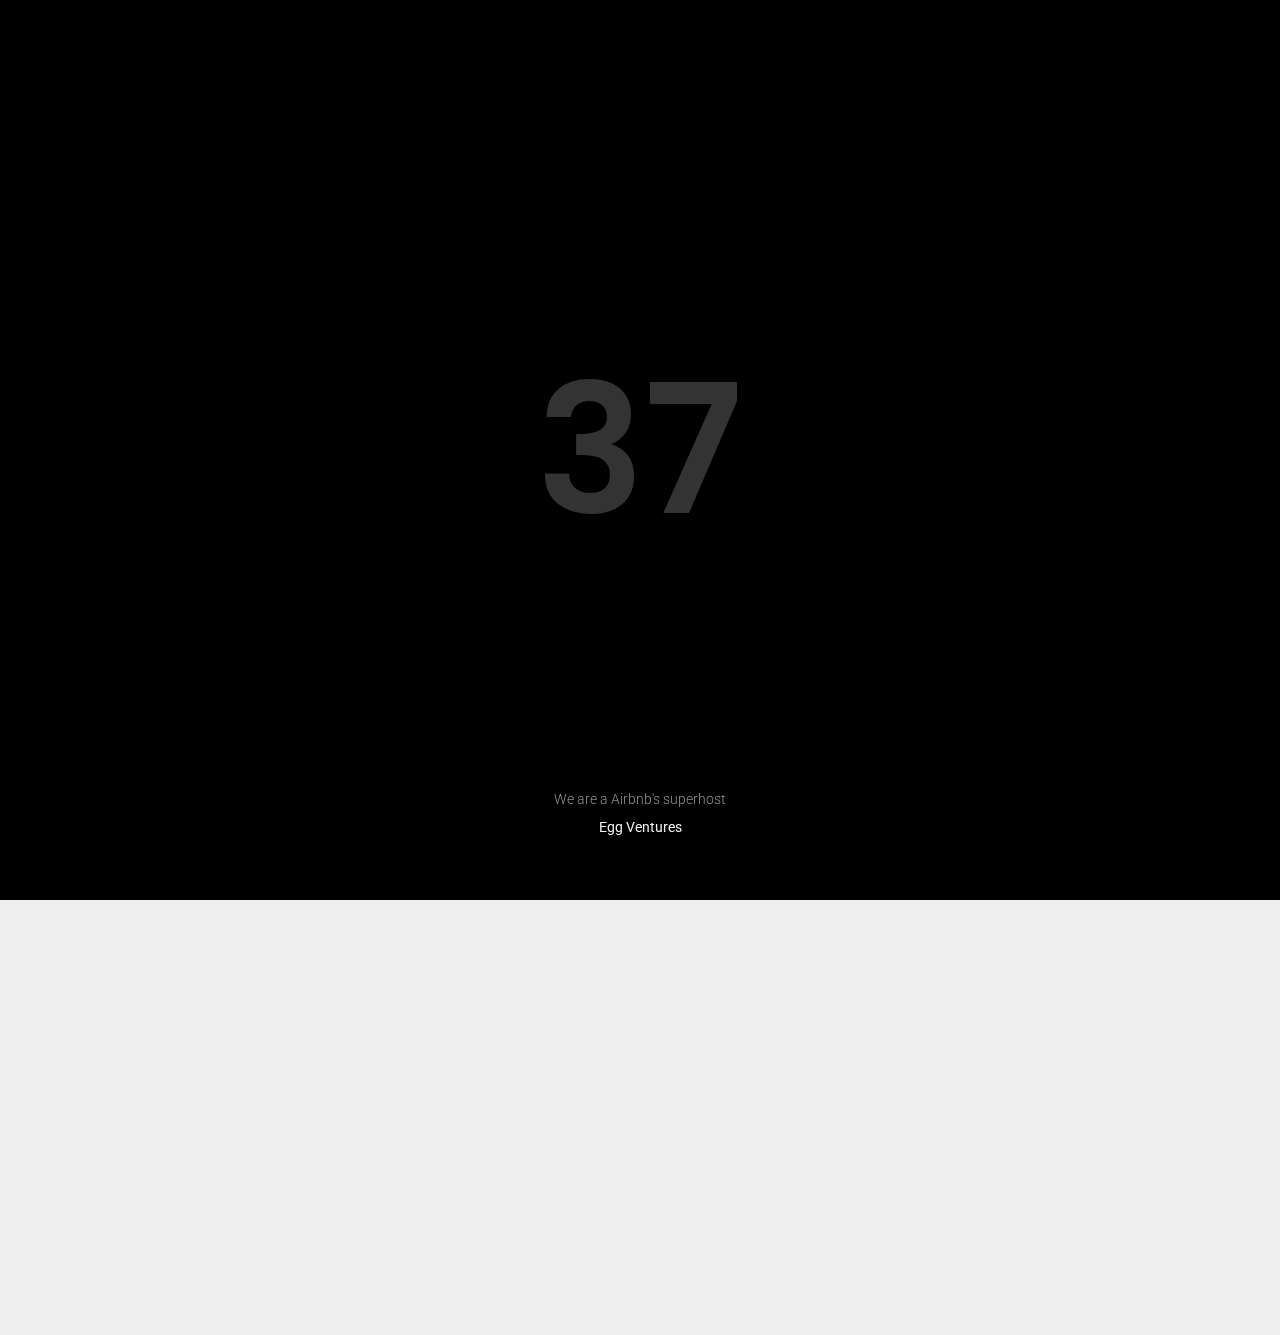
==== district4.html @ f636b3cd "rev1.0" ====
<!DOCTYPE html>
<html lang="en">
<head>
	<!-- Global site tag (gtag.js) - Google Analytics -->
	<script>
		(function(i,s,o,g,r,a,m){i['GoogleAnalyticsObject']=r;i[r]=i[r]||function(){
		(i[r].q=i[r].q||[]).push(arguments)},i[r].l=1*new Date();a=s.createElement(o),
		m=s.getElementsByTagName(o)[0];a.async=1;a.src=g;m.parentNode.insertBefore(a,m)
		})(window,document,'script','https://www.google-analytics.com/analytics.js','ga');
		
		ga('create', 'code here', 'auto');
		ga('send', 'pageview');
	</script>
    
    <title>The Egg Ventures</title>
    <meta name="viewport" content="width=device-width, initial-scale=1.0" />
    <meta name="description" content="Apartments for rent in Ho Chi Minh City" />
    <meta name="author" content="The Egg Ventures">
    <meta charset="UTF-8" />    
    <link rel="icon" type="image/ico" href="logo_size.png" />
    <link href="style.css" rel="stylesheet" />
    <link href="css/font-awesome.min.css" rel="stylesheet" />
    <link href='https://fonts.googleapis.com/css?family=Roboto:400,300' rel='stylesheet' type='text/css'>
    <link href="https://fonts.googleapis.com/css?family=Poppins:500,600" rel="stylesheet">       
   
</head>
    






<body class="hidden">

	<main>
        
    <div class="preloader-wrap">
    	<div class="outer">
        	<div class="inner">
      			<div class="percentage" id="precent"></div>
                <div class="preloader-text">We are a Airbnb's superhost <span>Egg Ventures</span></div>      
      		</div>
      	</div>
    </div>    
    
	<div class="cd-index cd-main-content">
	
	<!-- Page Content -->
	<div id="page-content" class="" data-bgcolor="#eee">
        
        <!-- Background Lines
        <div class="bg-lines hidden">    
            <svg>
    			<line x1="20%" y1="100%" x2="80%" y2="0"/>
				<line x1="80%" y1="100%" x2="20%" y2="0"/>
    		</svg>  
        </div>
        -->
        
        
    
        <!-- Header -->
        <header>
            <div id="header-container">
        
            <!-- Logo 
            <div id="logo">
                <a class="ajax-link" href="index.html">
                    <img class="black-logo" src="images/logo.png" alt="ClaPat Logo">
                    <img class="white-logo" src="images/logo-white.png" alt="ClaPat Logo">
                </a>
            </div>
            -->             
            
            <!-- Menu Burger -->
            <div id="burger-wrapper">
            	<div id="burger-circle"></div>
                <div id="menu-burger">
                    <span></span>
                    <span></span>
                </div>
            </div>
            <!--/Menu Burger -->
        
            </div>
        </header>
        <!--/Header -->
        
        
       <!-- Menu Overlay -->
       <div id="menu-overlay">
            
        <div id="close-menu"></div>  
        
        <div class="outer">
            <div class="inner">
                
                <nav>                    
                    <ul class="main-menu">
                        <li class="mp active"><a class="ajax-link menu-link"  href="index.html"><span></span>Home</a></li>
                        <li class="mp has-sub"><a href="#"><span></span>Apartment</a>
                            <ul>
                                <li><a class="ajax-link"  href="district4.html">District 4</a></li>
                                <li><a class="ajax-link"  href="district7.html">District 7</a></li>
                            </ul>
                        </li>
                        <li class="mp"><a class="ajax-link menu-link"  href="about.html"><span></span>About</a></li>
                        <li class="mp"><a class="ajax-link menu-link"  href="contact.html"><span></span>Contact</a></li>
                    </ul>                
                </nav>
                
                
            </div>
        </div>
    
    </div>
    <!-- Menu Overlay -->
        
        
        
        
        
        <!-- Portfolio Filters -->
        <div class="page-action-overlay">
            <div class="outer">
                <div class="inner">                	
                    <div class="close-page-action"></div>
                    <p class="page-action-text">Categories:</p>
                    <ul id="filters" class="page-action-content">
                        <li><a id="all" href="#" data-filter="*" class="active">All</a><span>02</span></li>
                        <li><a href="#" data-filter=".twoguests">2 Guests</a><span>02</span></li>                        
                    <!--<li><a href="#" data-filter=".branding">Branding</a><span>03</span></li>                        
                        <li><a href="#" data-filter=".design">Design</a><span>03</span></li> -->    
                    </ul>                   
                </div>
            </div>
        </div>
        <!--/Portfolio Filters -->
        
        
        <!-- Main -->
        <div id="main">
        
        	
            <!-- Hero Section -->
            <div id="hero">
                <div id="hero-styles" class="opacity-onscroll">
                    <div id="hero-caption">
                        <div class="inner">
                            <h1 class="hero-title">Saigon Royal</h1>
                            <p class="hero-subtitle">34-35 Ben Van Don, District 4, HCM City</p>                        
                        </div>
                    </div>
                </div>
            </div>            
            <div id="hero-height" class="hidden"></div>
            <!--/Hero Section -->
            
            
            <!-- Main Content -->
            <div id="main-content">
                           
                
                <!-- Portfolio Wrap -->
                <div id="portfolio-wrap" class="visible-text">                
                    <!-- Portfolio Columns -->
                    <div id="portfolio" data-col="3">
                        
                        <div class="item twoguests">                        	                    	
                            <div class="item-content">
                            	<div class="item-shadow"></div>
                                <a href="room01.html" class="ajax-link" >                                    
                                    <div class="item-image" data-src="images/d4r1.jpg" alt="saigon royal"></div>
                                    <div class="item-gradient"></div> 
                                </a>
                                <div class="item-caption">                                
                                    <h2 class="item-title">$22 / Night</h2>
                                    <h3 class="item-sub-mask">
                                        <span class="item-cat">2 Guests</span>
                                        <span class="item-case">View Details</span>
                                    </h3>
                                </div>
                            </div>
                        </div>
                        
                        <div class="item twoguests">                        	                    	
                            <div class="item-content">
                            	<div class="item-tilt">
                                    <div class="item-shadow is-5o"></div>
                                    <a href="room02.html" class="ajax-link" >                                    
                                        <div class="item-image" data-src="images/d4r2.jpg" alt="saigon royal"></div>
                                        <div class="item-gradient"></div>  
                                    </a>
                                    <div class="item-caption">                                
                                        <h2 class="item-title">$33 / Night</h2>
                                        <h3 class="item-sub-mask">
                                            <span class="item-cat">2 Guest</span>
                                            <span class="item-case">View Details</span>
                                        </h3>
                                    </div>
                                </div>
                            </div>
                        </div>
                        <!--
                        <div class="item photo">                   	
                            <div class="item-content">
                            	<div class="item-shadow"></div>
                                <a href="room02.html" class="ajax-link" >                                    
                                    <div class="item-image" data-src="images/project03.jpg" alt="egg ventures"></div>
                                    <div class="item-gradient"></div>
                                </a>
                                <div class="item-caption">                                
                                    <h2 class="item-title">Sombre Forest</h2>
                                    <h3 class="item-sub-mask">
                                        <span class="item-cat">Photography</span>
                                        <span class="item-case">View Details</span>
                                    </h3>
                                </div>
                            </div>
                        </div>
                        
                        <div class="item design">                        	                    	
                            <div class="item-content">
                            	<div class="item-shadow"></div>
                                <a href="project04.html" class="ajax-link" >                                    
                                    <div class="item-image" data-src="images/project04.jpg" alt="egg ventures"></div>
                                    <div class="item-gradient"></div> 
                                </a>
                                <div class="item-caption">                                
                                    <h2 class="item-title">Ex Machina</h2>
                                    <h3 class="item-sub-mask">
                                        <span class="item-cat">Design</span>
                                        <span class="item-case">View Details</span>
                                    </h3>
                                </div>
                            </div>
                        </div>
                        
                        <div class="item branding">                        	                    	
                            <div class="item-content">
                            	<div class="item-tilt">
                                    <div class="item-shadow"></div>
                                    <a href="project05.html" class="ajax-link" >                                    
                                        <div class="item-image" data-src="images/project05.jpg" alt="egg ventures"></div>
                                        <div class="item-gradient"></div>  
                                    </a>
                                    <div class="item-caption">                                
                                        <h2 class="item-title">Opulence</h2>
                                        <h3 class="item-sub-mask">
                                            <span class="item-cat">Branding</span>
                                            <span class="item-case">View Details</span>
                                        </h3>
                                    </div>
                                </div>
                            </div>
                        </div>
                        
                        <div class="item design">                   	
                            <div class="item-content">
                            	<div class="item-shadow"></div>
                                <a href="project06.html" class="ajax-link" >                                    
                                    <div class="item-image" data-src="images/project06.jpg" alt="egg ventures"></div>
                                    <div class="item-gradient"></div>
                                </a>
                                <div class="item-caption">                                
                                    <h2 class="item-title">Sport Black</h2>
                                    <h3 class="item-sub-mask">
                                        <span class="item-cat">Design</span>
                                        <span class="item-case">View Details</span>
                                    </h3>
                                </div>
                            </div>
                        </div>
                        
                        <div class="item photo">                        	                    	
                            <div class="item-content">
                            	<div class="item-shadow"></div>
                                <a href="project07.html" class="ajax-link" >                                    
                                    <div class="item-image" data-src="images/project07.jpg" alt="egg ventures"></div>
                                    <div class="item-gradient"></div> 
                                </a>
                                <div class="item-caption">                                
                                    <h2 class="item-title">Guest House</h2>
                                    <h3 class="item-sub-mask">
                                        <span class="item-cat">Photography</span>
                                        <span class="item-case">View Details</span>
                                    </h3>
                                </div>
                            </div>
                        </div>
                        
                        <div class="item design">                        	                    	
                            <div class="item-content">
                            	<div class="item-tilt">
                                    <div class="item-shadow"></div>
                                    <a href="project08.html" class="ajax-link" >                                    
                                        <div class="item-image" data-src="images/project08.jpg" alt="egg ventures"></div>
                                        <div class="item-gradient"></div>  
                                    </a>
                                    <div class="item-caption">                                
                                        <h2 class="item-title">Cairs Root</h2>
                                        <h3 class="item-sub-mask">
                                            <span class="item-cat">Design</span>
                                            <span class="item-case">View Details</span>
                                        </h3>
                                    </div>
                                </div>
                            </div>
                        </div>
                        
                        <div class="item design">                   	
                            <div class="item-content">
                            	<div class="item-shadow is-7o"></div>
                                <a href="project09.html" class="ajax-link" >                                    
                                    <div class="item-image" data-src="images/project09.jpg" alt="egg ventures"></div>
                                    <div class="item-gradient"></div>
                                </a>
                                <div class="item-caption">                                
                                    <h2 class="item-title">Iceland</h2>
                                    <h3 class="item-sub-mask">
                                        <span class="item-cat">Photography</span>
                                        <span class="item-case">View Details</span>
                                    </h3>
                                </div>
                            </div>
                        </div>
                    -->
                    
                    </div>
                    <!--/Portfolio -->                
                </div>
                <!--/Portfolio Wrap -->
            
                        
            </div>
            <!--/Main Content --> 
        </div>
        <!--/Main -->       
        
        
        <!-- Footer -->
        <footer class="hidden">        	
        	<div id="footer-container">
                
                <div id="page-action-holder-left" data-tooltip="Filters" data-placement="top">
                    <div id="open-filters">                                                    
                        <svg version="1.1" xmlns="http://www.w3.org/2000/svg" x="20px" y="20px" width="40px" height="40px" viewBox="0 0 80 80" xml:space="preserve">
                            <circle class="circle-action is-inner" cx="40" cy="40" r="36" />
                            <circle class="circle-action is-outer" cx="40" cy="40" r="36" />
                        </svg>
                        <i class="fa fa-ellipsis-v" aria-hidden="true"></i>
                        <div class="circle-line"></div>
                    </div>                        	
                </div>
                
                <div id="page-action-holder-right" data-tooltip="Go Top" data-placement="top">
                    <div id="scrolltotop">                                                    
                        <svg version="1.1" xmlns="http://www.w3.org/2000/svg" x="10px" y="10px" width="40px" height="40px" viewBox="0 0 80 80" xml:space="preserve">
                            <circle class="circle-action is-inner" cx="40" cy="40" r="36" />
                            <circle class="circle-action is-outer" cx="40" cy="40" r="36" />
                        </svg>
                        <i class="fa fa-chevron-up" aria-hidden="true"></i>
                        <div class="circle-line"></div>
                    </div>
                </div>
            
                <ul class="socials-text">
                    <li><a href="https://www.facebook.com/EV.CoworkingSpace/" target="_blank"><i class="fa fa-facebook"></i></a></li>
                </ul>             
                
                <p class="copyright">2019 © <a target="_blank" href="index.html">Egg Ventures</a>.</p>
            
            </div>
        </footer>
        <!--/Footer -->
 
 
	</div>    
	<!--/Page Content -->
    
    </div>
</main>
    
    
    <div class="cd-cover-layer"></div>
    
		
    <script src="js/jquery.min.js"></script>
    <script src="http://maps.google.com/maps/api/js?sensor=false" type="text/javascript"></script>
    <script src="js/plugins.js"></script>
    <script src="js/scripts.js"></script>



</body>

</html>
---- style.css ----
/*------------------------------------------------------------------
Project:	Wizzard - Creative Ajax Portfolio Showcase Template
Version:	1.0
Last change:	12/02/2018
Assigned to:	ClaPat 
Primary use:	Showcase Portfolio 
-------------------------------------------------------------------*/

@import url("css/showcase.css");
@import url("css/portfolio.css");
@import url("css/shortcodes.css");
@import url("css/assets.css");


/*------------------------------------------------------------------

01. General Styles
02. Page Overlay
03. Header Elements
04. Overlay Menu
05. Hero Section
06. Main Content 
07. Footer Elements
08. Responsive Media Querries

-------------------------------------------------------------------*/

	
/*--------------------------------------------------
	01. General Settings
---------------------------------------------------*/		
	
	html,body{
		font-family: 'Roboto', sans-serif;
		font-weight: 300;
		font-size:16px;
		height:100%;
		width:100%;
		color:#999;
		background-color:#000;
	}
	
	html {
		box-sizing: border-box;
		margin-right: 0px!important;
		overflow: visible!important;
	}
	
	body {
		overflow-x:hidden;
		overflow-y: scroll !important;
		box-sizing: border-box;
		webkit-transition: opacity 0.2s ease-in-out 0s;
		transition: opacity 0.2s ease-in-out 0s;	
	}
	
	body.hidden {
		opacity:0;
	}
	
	
	html, body, div, span, applet, object, iframe, h1, h2, h3, h4, h5, h6, p, blockquote, pre, a, abbr, acronym, address, big, cite, code, del, dfn, em, font, ins, kbd, q, s, samp, small, strike, strong, sub, sup, tt, var, dl, dt, dd, ol, ul, li, fieldset, form, label, legend, table, caption, tbody, tfoot, thead, tr, th, td {
		border: 0;
		margin: 0;
		outline: 0;
		padding: 0;
		vertical-align: baseline;
	}
	
	article,
	aside,
	details,
	figcaption,
	footer,
	header,
	hgroup,
	nav,
	section {
		display: block;
	}
	
	audio,
	canvas,
	 {
		display: inline-block;
		max-width: 100%;
	}	
	
	address {
		font-style: italic;
		margin-bottom: 24px;
	}
	
	abbr[title] {
		border-bottom: 1px dotted #2b2b2b;
		cursor: help;
	}
	
	b,
	strong {
		font-weight: 400;
		color:#000;
	}
	
	cite,
	dfn,
	em,
	i {
		font-style: italic;
	}
	
	mark,
	ins {
		background: none repeat scroll 0 0 #000;
		text-decoration: none;
		color:#fff;
		font-family: "Montserrat",sans-serif;
		font-size: 10px;
		font-weight: 400;
		letter-spacing: 4px;
		text-transform: uppercase;
		padding:2px 5px;
		margin-bottom:10px;
		display:inline-block;
	}
	
	code,
	kbd,
	tt,
	var,
	samp,
	pre {
		font-family: monospace, serif;
		font-size: 15px;
		-webkit-hyphens: none;
		-moz-hyphens:    none;
		-ms-hyphens:     none;
		hyphens:         none;
		line-height: 1.6;
	}
	
	pre {
		border: 1px solid rgba(0, 0, 0, 0.1);
		-webkit-box-sizing: border-box;
		-moz-box-sizing:    border-box;
		box-sizing:         border-box;
		margin-bottom: 24px;
		max-width: 100%;
		overflow: auto;
		padding: 12px;
		white-space: pre;
		white-space: pre-wrap;
		word-wrap: break-word;
	}
	
	blockquote,
	q {
		-webkit-hyphens: none;
		-moz-hyphens:    none;
		-ms-hyphens:     none;
		hyphens:         none;
		quotes: none;
	}
	
	blockquote:before,
	blockquote:after,
	q:before,
	q:after {
		content: "";
		content: none;
	}
	
	blockquote {
		color: #000;
		font-size: 18px;
		font-style: italic;
		font-weight: 300;
		line-height: 30px;
		margin-bottom: 24px;
		font-family:Georgia, "Times New Roman", Times, serif;
		border-left:2px #ddd solid;
		padding:20px 20px 20px 40px;
		letter-spacing: 0.01em;
	}
	
	blockquote span {
		display:block;
		margin-top:20px;
		font-weight:400;
		font-size:12px;
		font-style:normal;
		font-family: Verdana,Geneva,sans-serif;
		color:#999;
	}
	
	blockquote cite,
	blockquote small {
		color: #2b2b2b;
		font-size: 16px;
		font-weight: 400;
		line-height: 1.5;
	}
	
	blockquote em,
	blockquote i,
	blockquote cite {
		font-style: normal;
	}
	
	blockquote strong,
	blockquote b {
		font-weight: 400;
	}
	
	small {
		font-size: smaller;
	}
	
	big {
		font-size: 125%;
	}
	
	sup,
	sub {
		font-size: 75%;
		height: 0;
		line-height: 0;
		position: relative;
		vertical-align: baseline;
	}
	
	sup {
		bottom: 1ex;
	}
	
	sub {
		top: .5ex;
	}
	
	dl {
		margin-bottom: 24px;
	}
	
	dt {
		font-weight: bold;
	}
	
	dd {
		margin-bottom: 24px;
	}
	
	ul,
	ol {
		list-style: none;
		margin: 0 0 24px 20px;
	}
	
	ul {
		list-style: disc;
	}
	
	ol {
		list-style: decimal;
	}
	
	li > ul,
	li > ol {
		margin: 0 0 0 20px;
	}
	
	li {
		line-height: 20px;
		color:#333;
		margin-bottom:10px;
	}
	
	figure {
		margin:0;
		position:relative;
		display: inline-block;
	}
	
	figure img {
		max-width:100%;
	}
	
	fieldset {
		border: 1px solid rgba(0, 0, 0, 0.1);
		margin: 0 0 24px;
		padding: 0;
	}
	
	legend {
		white-space: normal;
	}
	
	button,	input {
		line-height: normal;
	}
	
	input,
	textarea {
		background-image: -webkit-linear-gradient(hsla(0,0%,100%,0), hsla(0,0%,100%,0)); /* Removing the inner shadow, rounded corners on iOS inputs */
	}
	
	button, html input[type="button"], input[type="reset"], input[type="submit"] {
		cursor: pointer;
	}
	
	button[disabled],
	input[disabled] {
		cursor: default;
	}
	
	input[type="checkbox"],
	input[type="radio"] {
		padding: 0;
	}
	
	input[type="search"] {

		-webkit-appearance: textfield;
	}
	
	input[type="search"]::-webkit-search-decoration {
		-webkit-appearance: none;
	}
	
	button::-moz-focus-inner, input::-moz-focus-inner {
		border: 0;
		padding: 0;
	}
	
	textarea {
		overflow: auto;
		vertical-align: top;
	}
	
	table, th, td {
		border: 1px solid rgba(0, 0, 0, 0.1);
	}
	
	table {
		border-collapse: separate;
		border-spacing: 0;
		border-width: 1px 0 0 1px;
		margin-bottom: 24px;	
		width: 100%;
	}
	
	caption, th, td {
		font-weight: normal;
		text-align: left;
	}
	
	th {
		border-width: 0 1px 1px 0;
		font-weight: bold;
	}
	
	td {
		border-width: 0 1px 1px 0;
	}
	
	del {
		color: #767676;
	}
	
	hr {
		border: 0;
		height: 25px;
		width:100%;
		float:none;
		margin:0;
		display:inline-block;
	}
	
	hr.small {
		height:20px;
	}
	
	hr:after {
		clear: both;
		content: " ";
		display: block;
		height: 0;
		visibility: hidden;
	}
	
	::selection {
		background: #000;
		color: #fff;
		text-shadow: none;
	}
	
	::-moz-selection {
		background: #000;
		color: #fff;
		text-shadow: none;
	}
	
	img {
		border: 0 none;
		max-width: 100%;
		vertical-align: middle;
	}
		
	h1, h2, h3, h4, h5, h6 {
		font-weight: 600;
		font-family: 'Poppins', sans-serif;
		color:#000;
		margin-bottom:10px;
	}
	
	h1.big-title{
		font-size: 80px;
		font-style: normal;
		font-weight: 600;
		line-height: 110px;
		margin-left:-7px;
	}	
	
	h1{
		font-size:48px;
		line-height: 60px;
	}
	
	h2{
		font-size: 36px;
		line-height: 48px;
	}
	
	h3{
		font-size:30px;
		line-height: 40px;
		margin-left:-1px;
	}
	
	h4{
		font-size:24px;
		line-height: 36px;
		margin-left:-1px;	
	}
	
	h5{
		font-size:18px;
		line-height: 24px;
		margin-left:-1px;
	}
	
	h6{
		font-size:14px;
		line-height: 18px;
	}
	
	.light-content h1, .light-content h2, .light-content h3, .light-content h4, .light-content h5, .light-content h6 {
		color: #fff!important;
	}
	
	.light-content p {
		color:rgba(255,255,255,0.5);
	}
	
	.title-has-line {
		position:relative;
		margin-bottom:25px;
	}
	
	.title-has-line::after {
		background: none repeat scroll 0 0 #000;
		bottom: 20px;
		content: "";
		height: 1px;
		left: -40px;
		position: absolute;
		width: 25px;
	}
	
	p.title-has-line {
		position:relative;
		margin-bottom:5px;
		font-size:12px;
	}
	
	p.title-has-line::after {
		background: none repeat scroll 0 0 #000;
		bottom: 14px;
		content: "";
		height: 1px;
		left: -30px;
		position: absolute;
		width: 16px;
	}
	
	.light-content .title-has-line::after {
		background: none repeat scroll 0 0 rgba(255,255,255,0.3);
	}
	
	p {
		font-size:16px;
		margin-bottom:10px;
		line-height:28px;
		color:#999;
	}
	
	p.no-margins {
		margin-bottom:0;
	}
	
	.bigger {
		font-size: 24px;
		font-weight: 400;
		line-height:36px;
		color:#222;
	}
	
	.smaller {
		font-size: 12px;
	}
	
	.container {
		max-width:1580px;
		width:100%;
		margin:0 auto;
		padding: 0 220px;
		box-sizing:border-box;
	}
	
	.small .container {
		max-width:900px;
		width:100%;
		margin:0 auto;
		padding: 0 50px;
		box-sizing:border-box;
	}
	
	.full .container {
		width: 100%;
		max-width: 100%;
		padding: 0 130px;
	}
	
	.container::after {
		clear: both;
		content: " ";
		display: table;
	}
	
	a:hover, a:active {
	  outline: 0;
	  color: #000;
	}
	
	a {
        text-decoration: none;
        -webkit-transition: background-color .3s ease, border .3s ease, color .3s ease, opacity .3s ease-in-out, outline .3s ease;
           -moz-transition: background-color .3s ease, border .3s ease, color .3s ease, opacity .3s ease-in-out, outline .3s ease;
            -ms-transition: background-color .3s ease, border .3s ease, color .3s ease, opacity .3s ease-in-out, outline .3s ease;
             -o-transition: background-color .3s ease, border .3s ease, color .3s ease, opacity .3s ease-in-out, outline .3s ease;
                transition: background-color .3s ease, border .3s ease, color .3s ease, opacity .3s ease-in-out, outline .3s ease;
    }
	
	a {
		color: #000;
		outline: 0;
	}
	
	a:hover {
		text-decoration:none;
	}
	
	.one_half {
    	width: 50%;
	}	

	.one_third {
		width: 33.6%;
	}	

	.one_fourth {
		width: 22%;
	}	

	.one_fifth {
		width: 16.8%;
	}	

	.one_sixth {
		width: 13.33%;
	}	

	.two_fifth {
		width: 37.6%;
	}	

	.two_fourth {
		width: 48%;
	}		

	.two_third {
		width: 65.33%;
	}	

	.three_fifth {
		width: 58.4%;
	}	

	.three_fourth {
		width: 74%;
	}	

	.four_fifth {
		width: 79.2%;
	}	

	.five_sixth {
		width: 82.67%;
	}	

	.one_third, .two_third, .three_fourth, .one_fourth, .two_fourth, .one_fifth, .two_fifth, .three_fifth, .four_fifth, .one_sixth, .five_sixth {
		float: left;
		margin-bottom: 20px;
		margin-right: 4%;
		position: relative;
	}
	
	.one_half {
		float: left;
		box-sizing:border-box;
		margin-bottom: 20px;
		margin-right: 0;
		position: relative;
		padding-right:80px;
	}
	
	.one_half.last {
		padding-left:80px;
		padding-right:0px;
	}

	.last {
		margin-right:0px;
	}
	
	.text-align-center {
		text-align:center;
	}
	
	.text-align-left {
		text-align:left;
	}
	
	.outer {
		display:table;
		width:100%;
		height:100%;
	}
	
	.inner {
		display:table-cell;
		vertical-align:middle;
		-webkit-box-sizing:border-box;
		-moz-box-sizing:border-box;
		box-sizing:border-box;
	}
	
	.vc_row {
		position:relative;
		z-index:1;
	}
	
	.vc_row.white-row {
		background-color:#fff;
	}
	
	.row_padding_top {
		padding-top:120px;
	}
	
	.row_padding_bottom {
		padding-bottom:100px;
	}


/*--------------------------------------------------
	02. Page Overlay
---------------------------------------------------*/	
	
	main {
		-webkit-transition: background 0.4s ease-in-out 0s;
		transition: background 0.4s ease-in-out 0s;
	}
	
	.bg-lines {
		width:100%;
		height:100%;
		position:fixed;
		opacity:0.06;
		top:0;
		z-index:0;
		pointer-events:none;
	}
	
	.bg-lines svg {
		width:100%;
		height:100%;
	}
	.bg-lines svg line {
		stroke-width:1;
		stroke:rgb(0,0,0);
	}
	
	.light-content  .bg-lines svg line {
		stroke:rgb(255,255,255, 0.5);
	}
	
	#rotate-device {
		width:100%;
		height:100%;
		position:fixed;
		z-index:1000;
		top:0;
		left:0;
		background-color:#FFF;
		background-image:url(images/rotate.png);
		background-size:100px 100px;
		background-position:center;
		background-repeat:no-repeat;
		display:none;
	}
	
/*--------------------------------------------------
	02. Page Overlay
---------------------------------------------------*/	

	.preloader-wrap {
	  width: 100%;
	  height: 100%;
	  position: fixed;
	  top: 0; 
	  bottom: 0;
	  background: rgba(0,0,0,1);
	  z-index : 200;
	  text-align:center; 
	}
	
	.percentage {
		z-index: 100;
		color: #fff;
		opacity:0.2;
		font-weight: 600;
		font-family: 'Poppins', sans-serif;
		font-size:180px;
		line-height:200px;
	}
	
	.preloader-text {		
		color: #999;
		font-size:14px;
		position:absolute;
		bottom:60px;
		width:100%;
		opacity:0;
		line-height:28px;
		transform: translate3d(0px, 20px, 0px);
		-webkit-transform: translate3d(0px, 20px, 0px);
	}
	
	.preloader-text span {
		font-weight:400;
		color:#fff;
		display:block;
	}
	
	
	
	
	
/*--------------------------------------------------
	03. Header Elements
---------------------------------------------------*/	
	
	header {
		opacity:1;
		width:100%;
		height:120px;
		left:0;
		top:0;
		background-color:transparent;
		position:fixed;
		box-sizing:border-box;
		z-index:100;
		transition: all 0.5s cubic-bezier(0.68, 0, 0.265, 1) 0s;
		-webkit-transition: all 0.5s cubic-bezier(0.68, 0, 0.265, 1) 0s;
	}
	
	header.nav-hide {
		top:-120px;		
	}
	
	header.open.nav-hide {
		top:0px;		
	}
	
	#header-container {
		box-sizing: border-box;
		padding: 0 130px;
		height: 20px;
		margin: 80px auto;
		max-width: 100%;
		position: relative;
		width: 100%;
		z-index: 20;
		-webkit-transition: all 0.2s ease-in-out;
		-moz-transition: all 0.2s ease-in-out;
		-o-transition: all 0.2s ease-in-out;
		-ms-transition: all 0.2s ease-in-out;
		transition: all 0.2s ease-in-out;
	}
	
	#logo {
		position:relative;
		display:inline-block;
		pointer-events: auto;
		z-index:10;
	}
	
	#logo a {
		display:block;
	}
	
	#logo a.disable {
		pointer-events: none;
	}
	
	#logo img {
		display: block;
		height: 40px;
		width: auto;
		-webkit-transition: opacity 0.2s ease-in-out;
		transition: opacity 0.2s ease-in-out;
	}
	
	#logo img.black-logo {
		opacity:1;
	}
	
	.light-content #logo img.black-logo {
		opacity:0;
	}
	
	#logo img.white-logo {
		position:absolute;
		top:0;
		left:0;
		opacity:0;
	}
	
	.light-content #logo img.white-logo {
		opacity:1;
	}
	
	.menu-open.light-content .slide-in #logo img.white-logo {
		opacity:1;
	}
	
	.menu-info {
		transform: translateY(60px);
		-webkit-transform: translateY(60px);
	}
	
	.menu-info {
		font-size: 14px;
		font-family: 'Poppins', sans-serif;
		color:#000;
		position: absolute;
		top: 0;
		height: 40px;
		line-height: 40px;
		text-align: center;
		width: 100%;
		left: 0;
		visibility:visible;
		opacity:0;
	}
	
	.transition .menu-info {
		-webkit-transition: opacity 0.2s ease-in-out 0s;
		transition: opacity 0.2s ease-in-out 0s;
		opacity:0!important;
	}
	
	.light-content .menu-info {
		color:#fff;
	}
	
	#burger-wrapper {
		width: 100px;
		height: 100px;
		float: right;
		top: -30px;
		right: -30px;
		display: flex;
		position: relative;
		justify-content: center;
  		align-items: center;
	}
	
	#burger-circle {
		width:40px;
		height:40px;
		border-radius:32px;
		box-sizing:border-box;
		background-color:#000;
		position:absolute;
		left:50%;
		top:50%;
		margin-top:-20px;
		margin-left:-20px;
		cursor: pointer;
		z-index:1;
		-webkit-transition: background-color  0.2s ease-in-out;
		transition: background-color  0.2s ease-in-out;
	}
	
	.light-content #burger-circle {
		background-color:#fff;		
	}

	#menu-burger {
		width: 14px;
		height: 22px;
		position: relative;
		margin: 0 auto;		
		z-index:2;
		pointer-events: none;
	}
	
	.menu-overlay #menu-burger {
		display:block;
	}

	#menu-burger span {
	  display: block;
	  position: absolute;
	  height: 1px;
	  width: 100%;
	  background: #fff;
	  opacity: 1;
	  right: 0;
	  -webkit-transform: rotate(0deg);
	  -moz-transform: rotate(0deg);
	  -o-transform: rotate(0deg);
	  transform: rotate(0deg);
	  -webkit-transition: 0.2s ease-in-out;
	  -moz-transition: 0.2s ease-in-out;
	  -o-transition: 0.2s ease-in-out;
	  transition: 0.2s ease-in-out;
	}
	
	.light-content #menu-burger span {
		background:#000;
	}
	
	#menu-burger.white span {
		background:#fff;
	}

	#menu-burger span:nth-child(1) {
	  top: 8px;
	}
	
	#menu-burger span:nth-child(2){
	  top: 14px;
	}
	
	#menu-burger.open span:nth-child(1) {
	  -webkit-transform: rotate(45deg);
	  -moz-transform: rotate(45deg);
	  -o-transform: rotate(45deg);
	  transform: rotate(45deg);
	  top:10px;
	}
	
	#menu-burger.open span:nth-child(2) {
	  -webkit-transform: rotate(-45deg);
	  -moz-transform: rotate(-45deg);
	  -o-transform: rotate(-45deg);
	  transform: rotate(-45deg);
	  top:10px;
	}
	
/*--------------------------------------------------
	04. Overlay Menu
---------------------------------------------------*/		
	
	#menu-overlay {
		position:fixed;
		z-index:10;
		height:100vh;
		width:100%;
		top:0;
		left:0;
		right:0;
		bottom:0;
		opacity:0;
		visibility:hidden;
		text-align:left;
		transition: all 0.1s ease-in-out 0.6s;
	}
	
	#menu-overlay.active {
		opacity:1;
		visibility:visible;
		-webkit-transition: all 0.3s ease-in-out 0.2s;
		transition: all 0.3s ease-in-out 0.2s;
	}
	
	#close-menu {
		position: fixed !important;
		height:100vh;
		width:100vw;
		top:0;
		left:0;
		right:0;
		bottom:0;
	}
	
	#menu-overlay .outer {
		width: 100%;
		margin: 0 auto;
		padding:80px;
	    box-sizing: border-box;
	}
		
	nav, nav ul, nav ul li, nav ul li a {
		margin: 0;
		padding: 0;
		border: 0;
		list-style: none;
		display: block;
		text-align:center;
		-webkit-box-sizing: border-box;
		-moz-box-sizing: border-box;
		box-sizing: border-box;
	}
	
	nav {
		width:auto;
		float:none;
		display:table;
		margin: 0 auto;
	}

	
	nav ul ul {
		display: none;
		margin-bottom: 20px;
		position: relative;
	}
	
	nav > ul > li > a {
		padding: 2px 0px;
		cursor: pointer;
		color: #000;
		line-height:64px;
		font-size:54px;
		font-weight: 600;
		position:relative;
		font-family: 'Poppins', sans-serif;
		-webkit-transition: all 0.2s ease-in-out;
		transition: all 0.2s ease-in-out;
	}
	
	.light-content nav > ul > li > a {
		color:#fff;
	}
	
	nav > ul > li {
		width: auto;
		padding: 0 5px;
	}
	
	nav > ul > li span {
		position: absolute;
		background-color:transparent;
		top: 26px;
		left: -5px;
		width:calc(100% + 10px);
		height: 6px;
		z-index:-1;
		transform: scaleX(0);
		transform-origin: right;
		transition: transform .2s ease-out;
	}
	
	.light-content nav > ul > li span {
		opacity:0.4;
	}
  
    nav > ul > li:hover span, nav > ul > li.active span, nav > ul > li.open span {
		transform: scaleX(1);
		transform-origin: left;
	}
	
	nav > ul > li > a:hover,
	nav > ul > li.active > a,
	nav > ul > li.open > a {
		color: #000;
	}
	
	.light-content nav > ul > li > a:hover,
	.light-content nav > ul > li.active > a,
	.light-content nav > ul > li.open > a {
		color: #fff;
	}
	
	nav ul ul li a {
		cursor: pointer;
		padding: 10px 20px 2px;
		z-index: 1;
		text-decoration: none;
		font-size: 16px;
		color: rgba(0,0,0,0.4);
		font-weight: 600;
		font-family: 'Poppins', sans-serif;
		line-height:20px!important;
	}
	
	.light-content nav ul ul li a {
		color: rgba(255,255,255,0.4);
	}
	
	nav ul ul li:hover > a,
	nav ul ul li.open > a,
	nav ul ul li.active > a {
		color: #000;
	}
	
	.light-content nav ul ul li:hover > a,
	.light-content nav ul ul li.open > a,
	.light-content nav ul ul li.active > a {
		color: #fff;
	}
	
	nav ul ul ul li a {
		padding-left: 40px;
	}

	
	
	
/*--------------------------------------------------
	05. Hero Section
---------------------------------------------------*/		
	
	#hero {
		overflow:hidden;
		width:100%;
		position:fixed;
		z-index:0;
		opacity:0;
		transform: translateY(100px);
		-webkit-transform: translateY(100px);
	}
	
	#hero.has-image {
		z-index:2;
	}
	
	.transition #hero {
		opacity:1!important;
		transform: translate3d(0px, 0px, 0px)!important;
		-webkit-transform: translate3d(0px, 0px, 0px)!important;
	}
	
	#hero-styles {
		position: fixed;
		width: 100%;
		top: 0;
		left: 0;
		right: 0;
		display: block;
		margin: 0 auto;
		overflow: hidden;
		z-index:2
	}
	
	#hero-caption {
		display: table;
		width: 100%;
		padding: 30px;
		padding-top:250px;
		margin: 0 auto;
		height: 100%;
		position: relative;
		text-align:center;
		box-sizing: border-box;
	}
	
	.has-image #hero-caption {
		padding-top:30px;
	}
	
	#hero-bg-wrapper {
		position:fixed;
		width:100%;
		height:100%;
		opacity:0;
		z-index:1;
		background-color:#000;
		-webkit-transition: filter 0.6s ease-in-out, transform 0.6s ease-in-out, opacity 0.4s ease-in-out;
		transition: filter 0.6s ease-in-out, transform 0.6s ease-in-out, opacity 0.4s ease-in-out;	
	}
	
	#hero-bg-wrapper.fade-out {
		opacity:0!important;
	}
	
	.transition #hero-bg-wrapper {
		opacity:1!important;
		-webkit-transition: all 0.3s ease 0.5s;
		transition: all 0.3s ease 0.5s;	
	}
	
	#hero-bg-wrapper.blur {
		-webkit-filter: blur(8px);
		filter: blur(8px);
		-webkit-transform: scale(1.03)!important;
		transform: scale(1.03)!important;
	}
	
	#hero-bg-image {
		background-size:cover;
		position:fixed;
		background-position:center center;
		width:100%;
		height:100%;
		opacity:0.6;
		-webkit-transform: scale(1.1);
		transform: scale(1.1);	
	}
	
	#hero-bg-image.has-video {
		opacity:1;
	}
	
	#hero-height {
		pointer-events: none;
		position:relative;		
		width:100vw;
		-webkit-transition: all 0.8s ease 0.5s;
		transition: all 0.8s ease 0.5s;	
	}
	
	#hero, #hero-height, #hero-styles {
		height:50vh;
	}
	
	#hero.has-image, .has-image #hero-height, .has-image #hero-styles {
		height:100vh;
	}
	
	
	
	
	
	
	
	
	
	
	
	
	
	
	
	
	
	.hero-title {
		color:#000;
		position:relative;
		z-index:10;
		line-height:48px;
		margin-bottom:0px;
		-webkit-transition: all 0.2s ease-in-out 0s;
		transition: all 0.2s ease-in-out 0s;
	}
	
	.light-content .hero-title {
		color:#fff;
	}
	
	.hero-subtitle {
		color: #999;
		width: 100%;
		z-index: 10;
		margin-bottom:0;
		position:relative;
		-webkit-transition: color 0.2s ease-in-out 0s !important;
		transition: color 0.2s ease-in-out 0s !important;
	}
	
	
	
	
	

	.scroll-down-wrap{
		transition:all 0.2s ease-in-out;
		-webkit-transition:all 0.2s ease-in-out;
		opacity:0;
		transform: translateY(10px);
		-webkit-transform: translateY(10px);
		visibility:visible;
	}
	
	.animate .scroll-down-wrap{
		opacity:1;
		transform: translateY(0px);
		-webkit-transform: translateY(0px);
	}
	
	.scroll-down-wrap.fade-out {
		opacity:0;
		visibility:hidden;
		transform: translateY(-50px);
		-webkit-transform: translateY(-50px);
	}
	
	.scroll-down-wrap,.scroll-down-wrap.no-border{
		position:absolute;
		bottom:70px;
		left:50%;
		width:60px;
		margin-left:-30px;
		z-index:101;
	}
	
	.scroll-down-wrap.no-border .section-down-arrow{
		display:inline-block;
		width:49px;
		height:49px;
		color:#fff!important;
		border:2px solid #fff;
		text-align:center;
		line-height:50px;
		border-radius:100px;
		font-size:25px;
		-webkit-border-radius:100px;
		transition:opacity 0.4s ease;
		-webkit-transition:opacity 0.4s ease;
		overflow:hidden;
		margin-left:0px;
		left:0;
		opacity:0.6;
	}
	
	.scroll-down-wrap.no-border .section-down-arrow,.slider-down-arrow.no-border{
		border:none!important;
		overflow:visible;
		text- align:center;
		opacity:1;
		height:auto;
		bottom:13px;
		-webkit-animation:nudgeMouse 2.4s cubic-bezier(0.250,0.460,0.450,0.940) infinite;
		animation:nudgeMouse 2.4s cubic-bezier(0.250,0.460,0.450,0.940) infinite;
	}
	
	.nectar-scroll-icon-path{
		fill:transparent;
		stroke-width:2px;
		stroke-dashoffset:120;
		stroke-dasharray:120;
		-webkit-animation:mouse-scroll-btn-roll-out .55s cubic-bezier(.5,.1,.07,1);
		animation:mouse-scroll-btn-roll-out .55s cubic-bezier(.5,.1,.07,1);
	}
	
	.nectar-scroll-icon{
		width:30px;
		height:45px;
		text-align:center;
		cursor:pointer;
		position:relative;
		z-index:100;
	}
	
	.scroll-down-wrap.no-border .section-down-arrow:after,.slider-down-arrow.no-border:after{
		content:"";
		position:absolute;
		top:0;
		left:50%;
		display:block;
		width:30px;
		height:45px;
		margin-left:-15px;
		border:2px solid rgba(255,255,255,0.5);
		border-radius:30px;
		-webkit-box-sizing:border-box;
		-moz-box-sizing:border-box;
		box-sizing:border-box;
		z-index:62;
	}
	
	.scroll-down-wrap.no-border:hover .section-down-arrow:before, .slider-down-arrow.no-border:hover:before{
		background-color:rgba(255,255,255,1);
	}
	
	.scroll-down-wrap.no-border:hover .nectar-scroll-icon-path, .slider-down-arrow.no-border:hover .nectar-scroll-icon-path{
		stroke-dashoffset:0;
		-webkit-animation:mouse-scroll-btn-roll-over .55s cubic-bezier(.5,.1,.07,1);
		animation:mouse-scroll-btn-roll-over .55s cubic-bezier(.5,.1,.07,1)
	}
	
	@-webkit-keyframes mouse-scroll-btn-roll-over{
		0%{stroke-dashoffset:120}
		100%{stroke-dashoffset:0}
	}
	
	@keyframes mouse-scroll-btn-roll-over{
		0%{stroke-dashoffset:120}
		100%{stroke-dashoffset:0}
	}
	
	@-webkit-keyframes mouse-scroll-btn-roll-out{
		0%{stroke-dashoffset:0}
		100%{stroke-dashoffset:-120}
	}
	
	@keyframes mouse-scroll-btn-roll-out{
		0%{stroke-dashoffset:0}
		100%{stroke-dashoffset:-120}
	}
	
	.scroll-down-wrap.no-border .section-down-arrow:before,.slider-down-arrow.no-border:before{
		position:absolute;
		content:'';
		display:block;
		left:50%;
		margin-left:-1px;
		top:22px;
		background-color:rgba(255,255,255,0.5);
		width:2px;
		height:6px;
		border-radius:10px;
		transition:background-color .55s cubic-bezier(.5,.1,.07,1);
		-webkit-animation:trackBallSlide 2.4s cubic-bezier(0.000,0.000,0.725,1.000) infinite;
		animation:trackBallSlide 2.4s cubic-bezier(0.000,0.000,0.725,1.000) infinite;
	}
	
	@-webkit-keyframes trackBallSlide{
		0%{
			opacity:1;
			-webkit-transform:scaleY(1) translateY(-10px);
			transform:scaleY(1) translateY(-10px);
		}
		45%{
			opacity:0;
			-webkit-transform:scaleY(0.5) translateY(13px);
			transform:scaleY(0.5) translateY(13px);
		}
		46%{
			opacity:0;
			-webkit-transform:scaleY(1) translateY(-10px);
			transform:scaleY(1) translateY(-10px);
		}
		65%,100%{
			opacity:1;
			-webkit-transform:scaleY(1) translateY(-10px);
			transform:scaleY(1) translateY(-10px);
		}
	}
	
	@keyframes trackBallSlide{
		0%{
			opacity:1;
			-webkit-transform:scaleY(1) translateY(-10px);
			transform:scaleY(1) translateY(-10px);
		}
		45%{
			opacity:0;
			-webkit-transform:scaleY(0.5) translateY(13px);
			transform:scaleY(0.5) translateY(13px);
		}
		46%{
			opacity:0;
			-webkit-transform:scaleY(1) translateY(-10px);
			transform:scaleY(1) translateY(-10px);
		}
		65%,100%{
			opacity:1;
			-webkit-transform:scaleY(1) translateY(-10px);
			transform:scaleY(1) translateY(-10px);
		}
	}
	
	@keyframes nudgeMouse{
		0%{
			-webkit-transform:translateY(0);
			transform:translateY(0);
		}
		45%{
			-webkit-transform:translateY(8px);
			transform:translateY(8px);
		}
		65%,100%{
			-webkit-transform:translateY(0);
			transform:translateY(0);
		}
	}
	@-webkit-keyframes nudgeMouse{
		0%{
			-webkit-transform:translateY(0);
			transform:translateY(0);
		}
		45%{
			-webkit-transform:translateY(8px);
			transform:translateY(8px);
		}
		65%,100%{
			-webkit-transform:translateY(0);
			transform:translateY(0);
		}
	}
	
	
/*--------------------------------------------------
	06. Main Content
---------------------------------------------------*/		
	
	#main {
		position:relative;
	}
	
	#main-content {
		position:relative;
		opacity:0;
		transform: translateY(200px);
		-webkit-transform: translateY(200px);
	}
	
	#main-page-content {
		position:relative;
		opacity:1;
		z-index:0;
		-webkit-transition: opacity 0.2s ease-in-out 0s;
		transition: opacity 0.2s ease-in-out 0s;
	}
	
	.transition #main-page-content {
		opacity:0!important;
	}
	
	#main-page-content.padding-above {
		padding-top:200px;
	}
	
	#main-page-content.padding-below {
		padding-bottom:50vh;
	}
	
	#main-page-content.fade-in {
		position:relative;
		opacity:1!important;
		-webkit-transition: opacity 0.3s ease-in-out 0.2s;
		transition: opacity 0.3s ease-in-out 0.2s;
		z-index:10;
	}
	
	#main-page-content.fade-in.fade-out {
		opacity:0!important;
		visibility:hidden;
		-webkit-transition: all 0.4s ease-in-out 0s;
		transition: all 0.4s ease-in-out 0s;
	}
	
	.page-action-overlay {
		position:fixed;
		z-index:150;
		height:100vh;
		width:100%;
		top:0;
		left:0;
		right:0;
		bottom:0;
		opacity:0;
		visibility:hidden;
		background-color:rgba(0,0,0,0.95);
		-webkit-transition: all 0.2s ease-in-out 0.5s;
		transition: all 0.2s ease-in-out 0.5s;
	}
	
	.page-action-overlay.active {
		opacity:1;
		visibility:visible;
		-webkit-transition: all 0.2s ease-in-out 0.1s;
		transition: all 0.2s ease-in-out 0.1s;
	}
	
	.close-page-action {
		position:fixed;
		height:100vh;
		width:100vw;
		top:0;
		left:0;
		right:0;
		bottom:0;
		cursor: url("images/close.png"), e-resize;
	}
	
	.page-action-text {
		text-align:center;
		opacity:0;
		transform: translate3d(0px, 100px, 0px);
		-webkit-transform: translate3d(0px, 100px, 0px);
	}
	
	.page-action-content {
		opacity:0;
		transform: translate3d(0px, 200px, 0px);
		-webkit-transform: translate3d(0px, 200px, 0px);
	}
	
/*--------------------------------------------------
	07. Footer Elements
---------------------------------------------------*/		
	
	footer {
		position:relative;
		padding:70px 20px 50px 20px;
		width:100%;
		height:200px;
		z-index:5;
		box-sizing:border-box;
		text-align:center;
	}
	
	#footer-container {		
		opacity:0;
	}
	
	footer.after-slider {
		position:fixed;
		bottom:0;
		pointer-events:none;		
	}
	
	footer.after-slider.visible {
		pointer-events:initial;	
	}
	
	.socials-text {
		height: auto;
		line-height: 25px;
		position: relative;
		width: auto;
		margin:0 auto;
		margin-bottom: 0px;
		text-align: center;
		bottom: 0;
		display: table;
	}
	
	.after-slider .socials-text {
		margin:0 auto;
		padding-left: 7px;
	}
	
	.after-slider .socials-text, .after-slider .copyright {
		text-align:center;
		display:none;
	}
	
	.after-slider.visible .socials-text, .after-slider.visible .copyright {
		display:block;
	}
	
	.socials-text li {
		margin-right: 20px;
		margin-left: 0px;
		list-style:none;
		display:inline-block;
		color:#999;
		font-size:15px;
		margin-bottom:0;
		line-height:30px;
		position:relative;
	}
		
	.socials-text li:last-child {
		margin-right: 0px;
	}
	
	.socials-text li a {
		color: #000;		
		font-size:14px;
		font-weight: 500;
		font-family: 'Poppins', sans-serif;
		display: block;
		-webkit-transition: all 0.3s ease-in-out;
		transition: all 0.3s ease-in-out;
	}
	
	.socials-text:hover li  a {
		color: #ccc;
	}
	
	.socials-text li a:hover {
		color: #000;
	}
	
	.light-content .socials-text li a {
		color: #fff;	
	}
	
	.light-content .socials-text:hover li  a {
		color: #ccc;
	}
	
	.light-content .socials-text li a:hover {
		color: #fff;
	}
	
	
	
	
	#page-action-holder-left {
		position: fixed;
		box-sizing:border-box;
		left: 120px;
		bottom: 80px;
		height: 60px;
		width: 60px;
		z-index:10;
		pointer-events:initial;
		opacity:0;
		-webkit-transform: scale(0.7);
		transform: scale(0.7);
		transition: all 0.4s cubic-bezier(0.68, 0, 0.265, 1) 0.2s;
	}
	
	#page-action-holder-left.is-active.is-visible, .after-slider #page-action-holder-left {
		opacity:1;
		-webkit-transform: scale(1);
		transform: scale(1);
		
	}
	
	#page-action-holder-right {
		position: fixed;
		right: 120px;
		bottom: 80px;
		height: 60px;
		width: 60px;
		box-sizing:border-box;
		pointer-events:initial;
		z-index:10;
		opacity:0;
		-webkit-transform: scale(0.7);
		transform: scale(0.7);
		transition: all 0.4s cubic-bezier(0.68, 0, 0.265, 1) 0.2s;
	}
	
	#page-action-holder-right.is-active.is-visible, .after-slider #page-action-holder-right {
		opacity:1;
		-webkit-transform: scale(1);
		transform: scale(1);		
	}
	
	
	
	#open-filters, #sharetheme, #backtoworks, #scrolltotop, #prev-slide, #next-slide {
		position:relative;
		height:60px;
		width:60px;
		margin-top:0px;
		pointer-events:initial;
		cursor:pointer;
		padding: 10px;
		box-sizing: border-box;
	}
	
	.circle-action {
	  	fill: transparent;
	  	stroke: #000;
		-webkit-transition: all 0.2s ease-in-out;
		transition: all 0.2s ease-in-out;
	}
	
	.light-content .circle-action {
		stroke: #fff;
	}
	
	.is-inner{
		stroke-width: 4;
		opacity: 1;
		stroke-dashoffset: 0;
		stroke-dasharray: 360, 1000;
	}
	
	#page-action-holder-left:hover .is-inner, #page-action-holder-right:hover .is-inner {
		opacity:0.2;
		-webkit-transition: all 0.3s ease-in 0s;
		transition: all 0.3s ease-in 0s;
	}
  
	.is-outer{
		stroke-width: 4;
		stroke-dasharray: 227;
		stroke-dashoffset: 227;
		transform-origin: 50%;
		transform: rotate(90deg);	
	    transition: stroke-dashoffset 400ms linear 0.2s;
	}
	
	#page-action-holder-right .is-outer{
		stroke-dashoffset: -227;
		transition: stroke-dashoffset 400ms linear 0.2s;
	}
	
	#page-action-holder-left:hover .is-outer {
		stroke-dashoffset: 0;
		transition: stroke-dashoffset  0.3s ease-out 0.4s;
		-webkit-transition: stroke-dashoffset  0.3s ease-out 0.4s;
	}
	
	#page-action-holder-right:hover .is-outer {
		stroke-dashoffset: 0;
		transition: stroke-dashoffset  0.3s ease-out 0.4s;
		-webkit-transition: stroke-dashoffset  0.3s ease-out 0.4s;
	}
	
	#page-action-holder-left i, #page-action-holder-right i {
		position:absolute;
		top:0;
		left:0;
		width:60px;
		height:60px;
		text-align:center;
		line-height:60px;
		font-size:10px;
		color:#000;
		opacity:0;
		-webkit-transform: scale(0.6);
		transform: scale(0.6);
		-webkit-transition: all .2s ease-in-out;
    	transition: all .2s ease-in-out;
	}
	
	.light-content #page-action-holder-left i, .light-content #page-action-holder-right i {
		color:#fff;
	}
	
	#page-action-holder-left:hover i, #page-action-holder-right:hover i {
		opacity:1;
		-webkit-transform: scale(1);
		transform: scale(1);
		-webkit-transition: all .3s ease-out 0.5s;
    	transition: all .3s ease-out 0.5s;
	}
	
	.circle-line {
		width: 0px;
		height: 2px;
		background-color: #000;
		position: absolute;
		bottom: 11px;
	}
	
	.light-content .circle-line {
		background-color: #fff;
	}
	
	#page-action-holder-left:hover .circle-line {
		-webkit-animation: mouse-line-left 0.3s ease-in 0.1s;
	  	animation: mouse-line-left 0.3s ease-in 0.1s;
	}
	
	@-webkit-keyframes mouse-line-left {
	 0%{left: 120px;width:0px;}	  
	  50% {width:20px;}
	  80% {width:20px; left: 30px;}
	  100%{width:0px;  left: 30px;}
	}
	@keyframes mouse-line-left {
	  0%{left: 120px;width:0px;}	  
	  50% {width:20px;}
	  80% {width:20px; left: 30px;}
	  100%{width:0px;  left: 30px;}
	}
	
	#page-action-holder-right:hover .circle-line {
		-webkit-animation: mouse-line-right 0.3s ease-in 0.1s;
	  	animation: mouse-line-right 0.3s ease-in 0.1s;
	}
	
	@-webkit-keyframes mouse-line-right {
	 0%{right: 120px;width:0px;}	  
	  50% {width:20px;}
	  80% {width:20px; right: 30px;}
	  100%{width:0px;  right: 30px;}
	}
	@keyframes mouse-line-right {
	  0%{right: 120px;width:0px;}	  
	  50% {width:20px;}
	  80% {width:20px; right: 30px;}
	  100%{width:0px;  right: 30px;}
	}
		
	
	
	
	
	
	
	
	
	
	
	.copyright {
		font-size:12px;
		width: 100%;
		margin-top:10px;
	}
	
	.copyright a {
		color:#999;
	}
	
	.copyright a:hover {
		color:#000;
	}
	
	.light-content .copyright a:hover {
		color:#fff;
	}
	
	
/*--------------------------------------------------
	08. Responsive
---------------------------------------------------*/			
			
@media only screen and (max-width: 1466px) {
	
	.one_half {
		padding-right:60px;
	}
	
	.one_half.last {
		padding-left:60px;
		padding-right:0px;
	}
	
	#header-container {
		padding: 0 60px;
		margin: 60px auto;
	}	
	
	nav > ul > li > a {
		line-height: 58px;
		font-size: 48px;
	}
	
	.full .container {
		padding: 0 60px;
	}
	
	.container {
		max-width:1580px;
		width:100%;
		padding: 0 160px;
	}
	
	#page-action-holder-left {
		left: 50px;
		bottom: 60px;
	}
	
	#page-action-holder-right {
		right: 50px;
		bottom: 60px;
	}
	
}


@media only screen and (max-width: 1024px) {	
	
	#header-container {
		padding: 20px 0;
		margin: 20px auto;
	}
	
	.menu-info {
		padding-top: 20px;
	}
	
	#burger-wrapper {
    	right: 20px;
	}
	
	#logo {
		margin-left:50px;
		margin-bottom:20px;
	}
	
	#burger-wrapper, #burger-circle, #menu-burger {
		transform: translate3d(0px, 0px, 0px)!important;
		-webkit-transform: translate3d(0px, 0px, 0px)!important;
	}
	
	#hero-bg-wrapper {
		top:0;
		bottom: 0;
	}
	
	#hero-bg-image {
		-webkit-transform: scale(1) translate3d(0px, 0px, 0px)!important;
		transform: scale(1) translate3d(0px, 0px, 0px)!important;
	}
	
	.full .container, .container {
		padding: 0 140px;
	}
	
	
	.one_half {
 	   padding-right: 40px;
	   margin-bottom: 10px;
	}
	
	.one_half.last {
		padding-left: 40px;
		padding-right: 0px;
	}
	
	footer {
    	height: 170px;
	}
	
	#page-action-holder-left {
		left: 40px;
		bottom: 40px;
	}
	
	#page-action-holder-right {
		right: 40px;
		bottom: 40px;
	}
	
}


@media only screen and (max-width: 767px) {
	
	
	#logo {
		margin-left:40px;
	}
	
	#burger-wrapper {
		right: 10px;
	}
	
	#hero-caption {
    	padding-top: 120px;
	}
	
	.scroll-down-wrap, .scroll-down-wrap.no-border {
    	bottom: 40px;
	}
	
	.container, .small .container {
    	padding: 0 40px;
	}
	
	.full .container {
		padding: 0 40px;
	}
	
	.destroy, .destory {
		display:none;
	}
		
	.one_half {
    	width: 100%;
	}
	
	.one_half {
    	padding-right: 0;
	}
	
	.one_half.last {
    	padding-left: 0;
	}

	.one_third {
		width: 100%;
	}	

	.one_fourth {
		width: 100%;
	}	

	.one_fifth {
		width: 100%;
	}	

	.one_sixth {
		width: 100%;
	}	

	.two_fifth {
		width: 100%;
	}	

	.two_fourth {
		width: 100%;
	}		

	.two_third {
		width: 100%;
	}	

	.three_fifth {
		width: 100%;
	}	

	.three_fourth {
		width: 100%;
	}	

	.four_fifth {
		width: 100%;
	}	

	.five_sixth {
		width: 100%;
	}	

	.one_half, .one_third, .two_third, .three_fourth, .one_fourth, .two_fourth, .one_fifth, .two_fifth, .three_fifth, .four_fifth, .one_sixth, .five_sixth {
		margin-bottom: 20px;
		margin-right: 0%;
	}
	
	.text-align-center p.title-has-line::after, #page-nav p.title-has-line::after {
		display:none;
	}
	
	footer {
    	height: 170px;
	}
	
	#page-action-holder-left {
		left: 30px;
		bottom: 30px;
	}
	
	#page-action-holder-right {
		right: 30px;
		bottom: 30px;
	}
	
}


@media only screen and (max-width: 479px) {	
	
	h1 {
    	font-size: 36px;
	}
	
	header {
    	height: 80px;
	}
	
	#logo {
		margin-left:30px;
	}
	
	#burger-wrapper {
		right: 0px;
	}
	
	nav > ul > li > a {
		line-height: 46px;
		font-size: 36px;
	}
	
	#hero-caption {
    	padding-top: 120px;
	}
	
	.has-image #hero-caption {
		padding: 30px;
	}
	
	.scroll-down-wrap, .scroll-down-wrap.no-border {
    	bottom: 30px;
	}
	
	.container, .small .container {
    	padding: 0 30px;
	}
	
	.full .container {
		padding: 0 30px;
	}
	
	.row_padding_bottom {
		padding-bottom: 50px;
	}
	
	.row_padding_top {
    	padding-top: 60px;
	}
	
	p.title-has-line::after {
		display:none;
	}
	
	footer {
    	height: 170px;
	}
	
	#page-action-holder-left {
		left: 20px;
		bottom: 30px;
	}
	
	#page-action-holder-right {
		right: 20px;
		bottom: 30px;
	}
}

@media only screen and (min-device-width : 375px) and (max-device-width : 667px) and (orientation : landscape) {
    
	#rotate-device {
		display:block;
	}
}
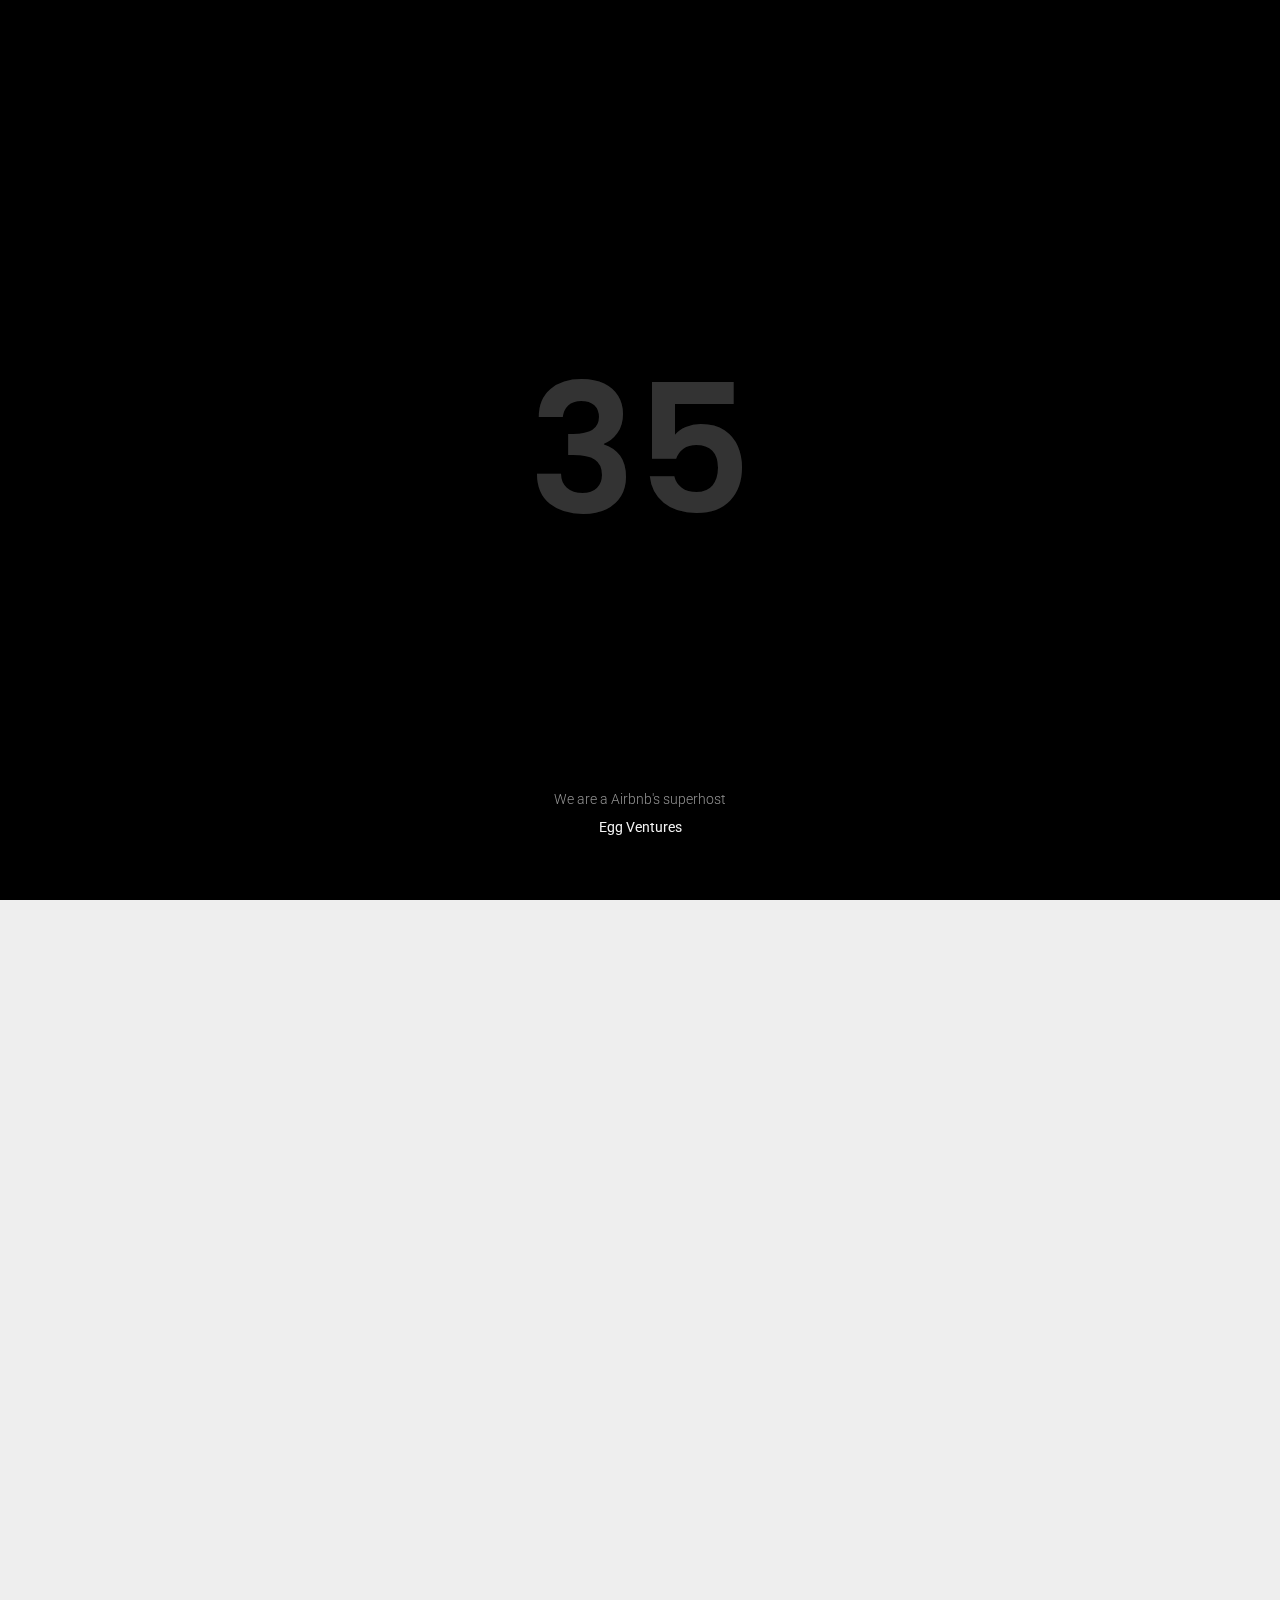
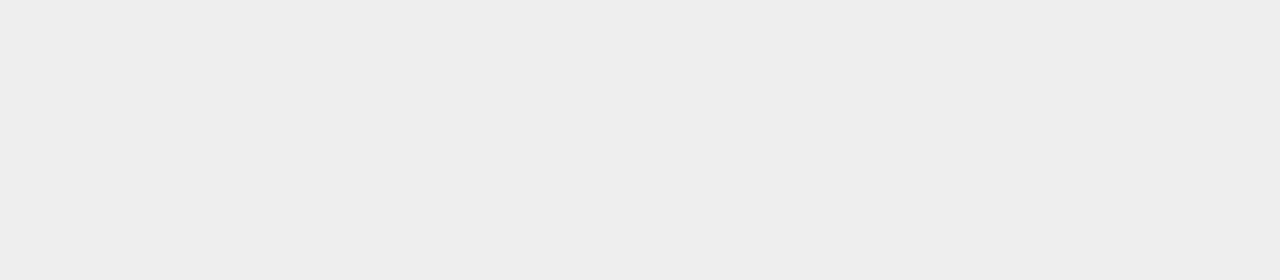
==== commit 6fadbcb5: "update" ====
--- a/district4.html
+++ b/district4.html
@@ -128,10 +128,10 @@
                     <div class="close-page-action"></div>
                     <p class="page-action-text">Categories:</p>
                     <ul id="filters" class="page-action-content">
-                        <li><a id="all" href="#" data-filter="*" class="active">All</a><span>02</span></li>
+                        <li><a id="all" href="#" data-filter="*" class="active">All</a><span>05</span></li>
                         <li><a href="#" data-filter=".twoguests">2 Guests</a><span>02</span></li>                        
-                    <!--<li><a href="#" data-filter=".branding">Branding</a><span>03</span></li>                        
-                        <li><a href="#" data-filter=".design">Design</a><span>03</span></li> -->    
+                        <li><a href="#" data-filter=".utilities">Utilities</a><span>03</span></li>                        
+                    <!--<li><a href="#" data-filter=".design">Design</a><span>03</span></li> -->    
                     </ul>                   
                 </div>
             </div>
@@ -202,60 +202,60 @@
                                 </div>
                             </div>
                         </div>
-                        <!--
-                        <div class="item photo">                   	
-                            <div class="item-content">
-                            	<div class="item-shadow"></div>
-                                <a href="room02.html" class="ajax-link" >                                    
-                                    <div class="item-image" data-src="images/project03.jpg" alt="egg ventures"></div>
+                        
+                        <div class="item utilities">                   	
+                            <div class="item-content">
+                            	<div class="item-shadow"></div>
+                                <a href="playground.html" class="ajax-link" >                                    
+                                    <div class="item-image" data-src="images/playground.jpg" alt="egg ventures"></div>
                                     <div class="item-gradient"></div>
                                 </a>
                                 <div class="item-caption">                                
-                                    <h2 class="item-title">Sombre Forest</h2>
-                                    <h3 class="item-sub-mask">
-                                        <span class="item-cat">Photography</span>
-                                        <span class="item-case">View Details</span>
-                                    </h3>
-                                </div>
-                            </div>
-                        </div>
-                        
-                        <div class="item design">                        	                    	
-                            <div class="item-content">
-                            	<div class="item-shadow"></div>
-                                <a href="project04.html" class="ajax-link" >                                    
-                                    <div class="item-image" data-src="images/project04.jpg" alt="egg ventures"></div>
+                                    <h2 class="item-title">Playground for Kids</h2>
+                                    <h3 class="item-sub-mask">
+                                        <span class="item-cat">Utilities</span>
+                                        <span class="item-case">View Details</span>
+                                    </h3>
+                                </div>
+                            </div>
+                        </div>
+                        
+                        <div class="item utilities">                        	                    	
+                            <div class="item-content">
+                            	<div class="item-shadow"></div>
+                                <a href="gym-yoga.html" class="ajax-link" >                                    
+                                    <div class="item-image" data-src="images/gym.jpg" alt="egg ventures"></div>
                                     <div class="item-gradient"></div> 
                                 </a>
                                 <div class="item-caption">                                
-                                    <h2 class="item-title">Ex Machina</h2>
-                                    <h3 class="item-sub-mask">
-                                        <span class="item-cat">Design</span>
-                                        <span class="item-case">View Details</span>
-                                    </h3>
-                                </div>
-                            </div>
-                        </div>
-                        
-                        <div class="item branding">                        	                    	
+                                    <h2 class="item-title">Gym & Yoga</h2>
+                                    <h3 class="item-sub-mask">
+                                        <span class="item-cat">Utilities</span>
+                                        <span class="item-case">View Details</span>
+                                    </h3>
+                                </div>
+                            </div>
+                        </div>
+                        
+                        <div class="item utilities">                        	                    	
                             <div class="item-content">
                             	<div class="item-tilt">
                                     <div class="item-shadow"></div>
-                                    <a href="project05.html" class="ajax-link" >                                    
-                                        <div class="item-image" data-src="images/project05.jpg" alt="egg ventures"></div>
+                                    <a href="pool.html" class="ajax-link" >                                    
+                                        <div class="item-image" data-src="images/pool_.jpg" alt="egg ventures"></div>
                                         <div class="item-gradient"></div>  
                                     </a>
                                     <div class="item-caption">                                
-                                        <h2 class="item-title">Opulence</h2>
+                                        <h2 class="item-title">Pool</h2>
                                         <h3 class="item-sub-mask">
-                                            <span class="item-cat">Branding</span>
+                                            <span class="item-cat">Utilities</span>
                                             <span class="item-case">View Details</span>
                                         </h3>
                                     </div>
                                 </div>
                             </div>
                         </div>
-                        
+                        <!--
                         <div class="item design">                   	
                             <div class="item-content">
                             	<div class="item-shadow"></div>
--- a/style.css
+++ b/style.css
@@ -578,7 +578,7 @@
 	}	
 
 	.one_fourth {
-		width: 22%;
+		width: 29.3%;
 	}	
 
 	.one_fifth {
